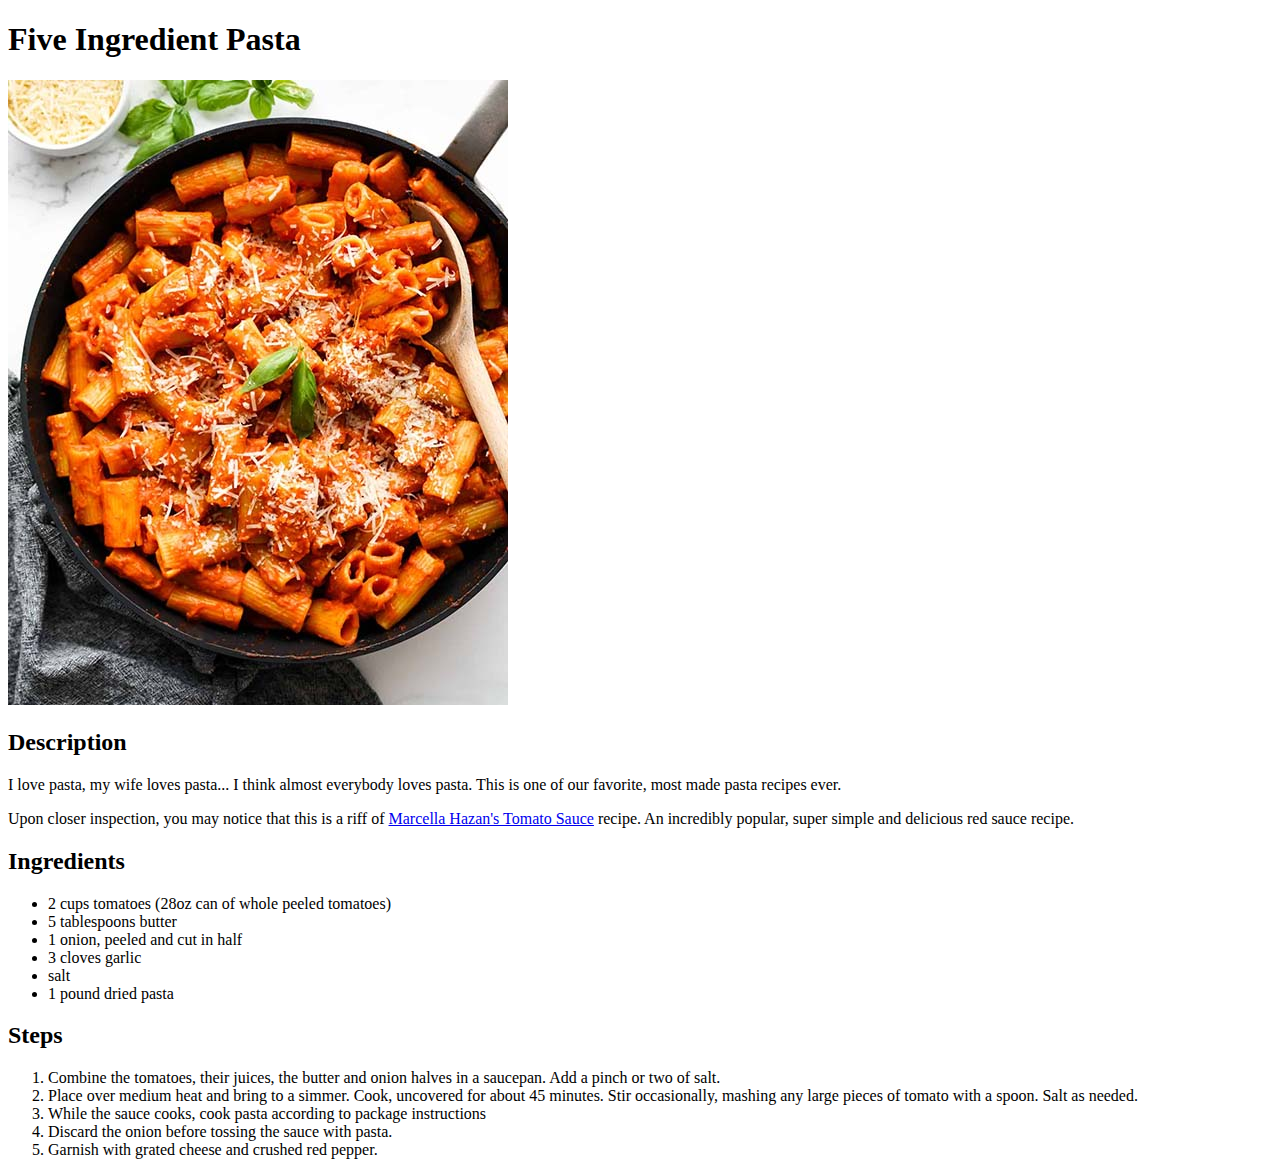
==== recipes/five-ingredient-pasta.html @ 7893f230 "upload work so far..." ====
<!DOCTYPE html>
<html lang="en">

<head>
    <meta charset="utf-8">
    <title>Five Ingredient Pasta</title>
</head>

<body>
    <h1>Five Ingredient Pasta</h1>
    <img src="./five-ingredient-pasta.jpg" alt="pasta in red sauce">
    <h2>Description</h2>
    <p>I love pasta, my wife loves pasta... I think almost everybody loves pasta. This is one of our favorite, most made
        pasta recipes ever.</p>
    <p>Upon closer inspection, you may notice that this is a riff of <a
            href="https://www.thekitchn.com/marcella-hazans-amazing-4ingre-144538" target="_blank"
            rel="noopener noreferrer">Marcella
            Hazan's Tomato Sauce</a>
        recipe. An incredibly popular, super simple and delicious red sauce recipe.</p>
    <h2>Ingredients</h2>
    <ul>
        <li>2 cups tomatoes (28oz can of whole peeled tomatoes)</li>
        <li>5 tablespoons butter</li>
        <li>1 onion, peeled and cut in half</li>
        <li>3 cloves garlic</li>
        <li>salt</li>
        <li>1 pound dried pasta</li>
    </ul>
    <h2>Steps</h2>
    <ol>
        <li>Combine the tomatoes, their juices, the butter and onion halves in a saucepan. Add a pinch or two of salt.
        </li>
        <li>Place over medium heat and bring to a simmer. Cook, uncovered for about 45 minutes. Stir occasionally,
            mashing any large pieces of tomato with a spoon. Salt as needed.</li>
        <li>While the sauce cooks, cook pasta according to package instructions</li>
        <li>Discard the onion before tossing the sauce with pasta.</li>
        <li>Garnish with grated cheese and crushed red pepper.</li>
    </ol>
</body>

</html>
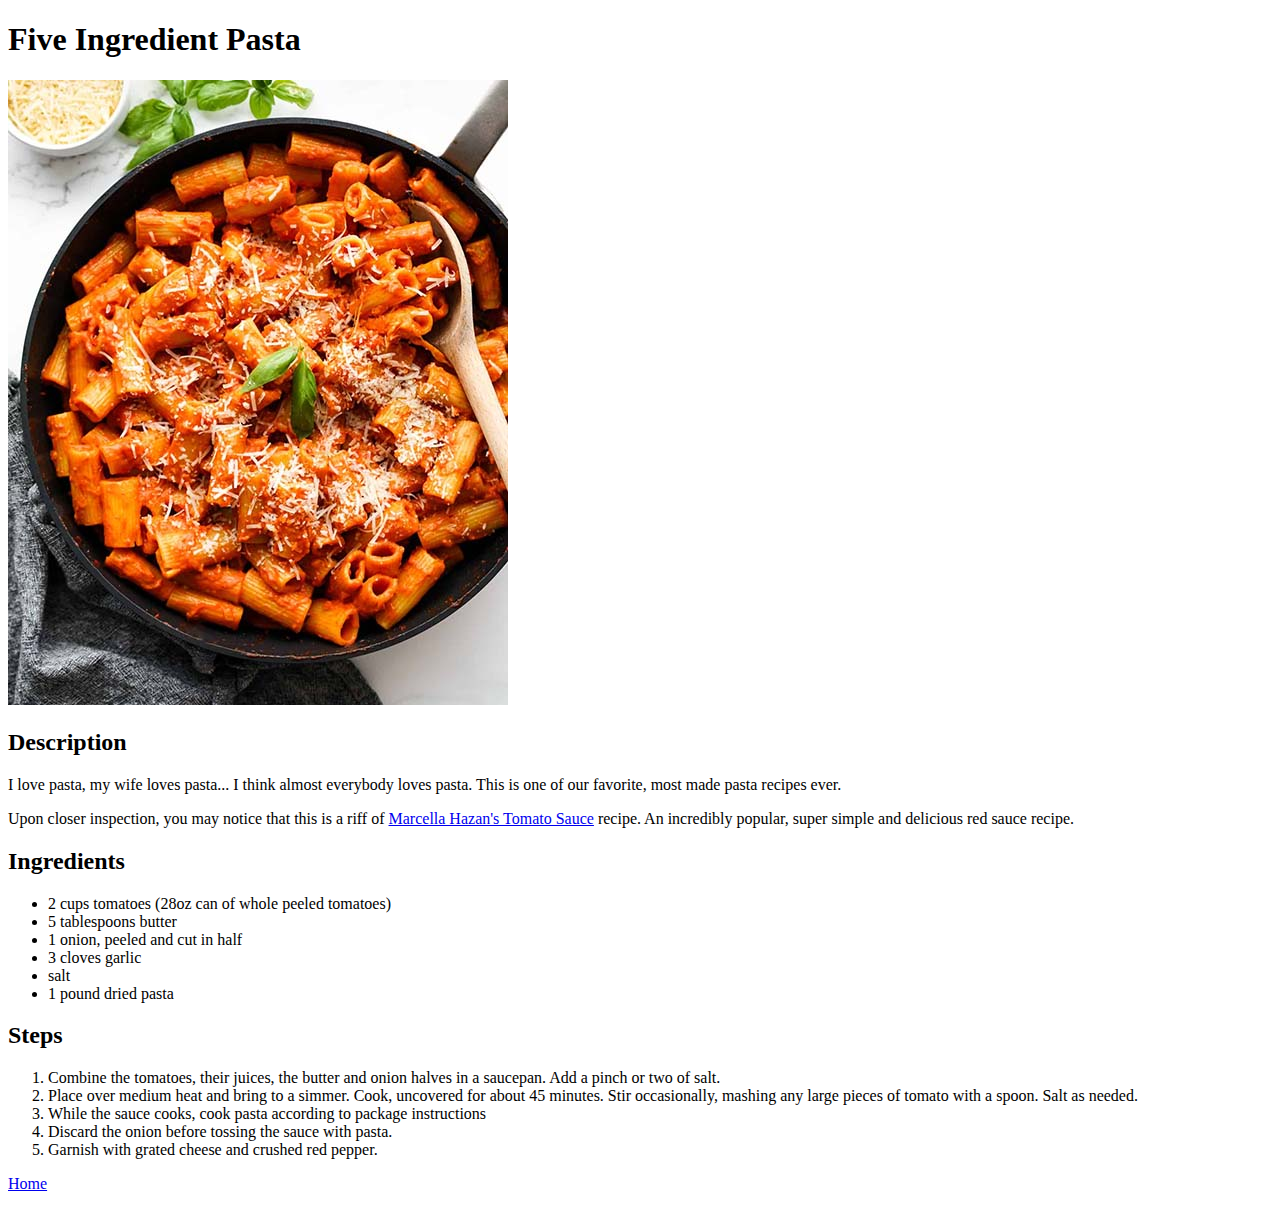
==== commit 38650aef: "add index href to recipe pages" ====
--- a/recipes/five-ingredient-pasta.html
+++ b/recipes/five-ingredient-pasta.html
@@ -36,6 +36,7 @@
         <li>Discard the onion before tossing the sauce with pasta.</li>
         <li>Garnish with grated cheese and crushed red pepper.</li>
     </ol>
+    <p><a href="/">Home</a></p>
 </body>
 
 </html>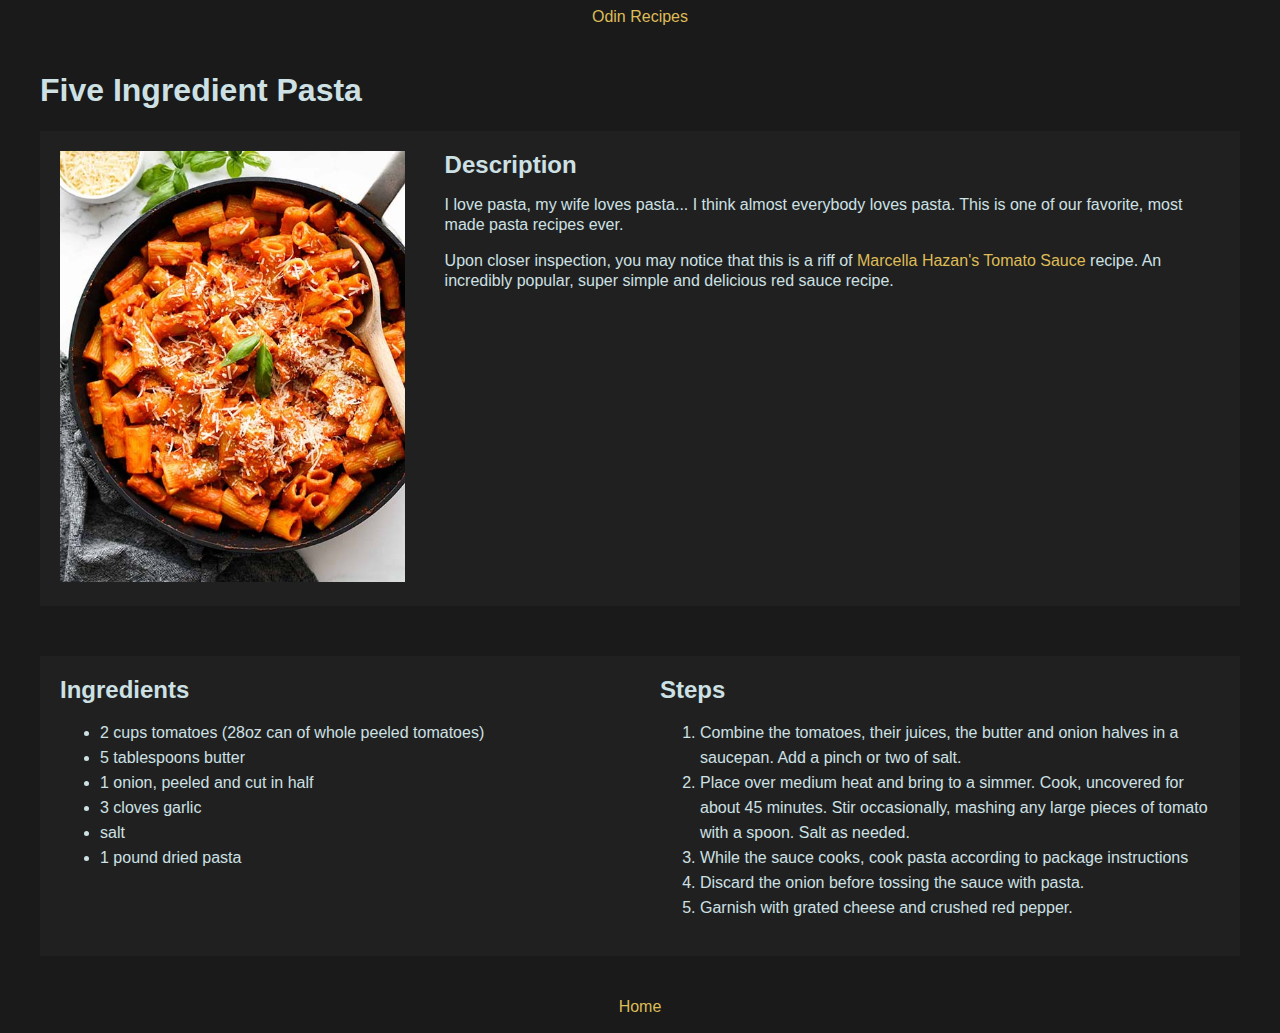
==== commit b3776a9a: "add css, edit html, edit README" ====
--- a/recipes/five-ingredient-pasta.html
+++ b/recipes/five-ingredient-pasta.html
@@ -3,40 +3,71 @@
 
 <head>
     <meta charset="utf-8">
+    <link rel="stylesheet" href="../style.css">
     <title>Five Ingredient Pasta</title>
 </head>
 
 <body>
-    <h1>Five Ingredient Pasta</h1>
-    <img src="./five-ingredient-pasta.jpg" alt="pasta in red sauce">
-    <h2>Description</h2>
-    <p>I love pasta, my wife loves pasta... I think almost everybody loves pasta. This is one of our favorite, most made
-        pasta recipes ever.</p>
-    <p>Upon closer inspection, you may notice that this is a riff of <a
-            href="https://www.thekitchn.com/marcella-hazans-amazing-4ingre-144538" target="_blank"
-            rel="noopener noreferrer">Marcella
-            Hazan's Tomato Sauce</a>
-        recipe. An incredibly popular, super simple and delicious red sauce recipe.</p>
-    <h2>Ingredients</h2>
-    <ul>
-        <li>2 cups tomatoes (28oz can of whole peeled tomatoes)</li>
-        <li>5 tablespoons butter</li>
-        <li>1 onion, peeled and cut in half</li>
-        <li>3 cloves garlic</li>
-        <li>salt</li>
-        <li>1 pound dried pasta</li>
-    </ul>
-    <h2>Steps</h2>
-    <ol>
-        <li>Combine the tomatoes, their juices, the butter and onion halves in a saucepan. Add a pinch or two of salt.
-        </li>
-        <li>Place over medium heat and bring to a simmer. Cook, uncovered for about 45 minutes. Stir occasionally,
-            mashing any large pieces of tomato with a spoon. Salt as needed.</li>
-        <li>While the sauce cooks, cook pasta according to package instructions</li>
-        <li>Discard the onion before tossing the sauce with pasta.</li>
-        <li>Garnish with grated cheese and crushed red pepper.</li>
-    </ol>
-    <p><a href="/">Home</a></p>
+    <header class="header">
+        <a class="header-link" href="../index.html">
+            Odin Recipes
+        </a>
+    </header>
+    <div class="main">
+        <div class="container">
+            <h1>Five Ingredient Pasta</h1>
+            <div class="row">
+                <div class="col">
+                    <img class="recipe-img" src="../images/five-ingredient-pasta.jpg" alt="pasta in red sauce">
+                </div>
+                <div class="col description">
+                    <h2>Description</h2>
+                    <p>I love pasta, my wife loves pasta... I think almost everybody loves pasta. This is one of our
+                        favorite,
+                        most
+                        made
+                        pasta recipes ever.</p>
+                    <p>Upon closer inspection, you may notice that this is a riff of <a
+                            href="https://www.thekitchn.com/marcella-hazans-amazing-4ingre-144538" target="_blank"
+                            rel="noopener noreferrer">Marcella
+                            Hazan's Tomato Sauce</a>
+                        recipe. An incredibly popular, super simple and delicious red sauce recipe.</p>
+                </div>
+            </div>
+            <div class="row mt">
+                <div class="col instructions">
+                    <h2>Ingredients</h2>
+                    <ul>
+                        <li>2 cups tomatoes (28oz can of whole peeled tomatoes)</li>
+                        <li>5 tablespoons butter</li>
+                        <li>1 onion, peeled and cut in half</li>
+                        <li>3 cloves garlic</li>
+                        <li>salt</li>
+                        <li>1 pound dried pasta</li>
+                    </ul>
+                </div>
+                <div class="col instructions">
+                    <h2>Steps</h2>
+                    <ol>
+                        <li>Combine the tomatoes, their juices, the butter and onion halves in a saucepan. Add a pinch
+                            or
+                            two of
+                            salt.
+                        </li>
+                        <li>Place over medium heat and bring to a simmer. Cook, uncovered for about 45 minutes. Stir
+                            occasionally,
+                            mashing any large pieces of tomato with a spoon. Salt as needed.</li>
+                        <li>While the sauce cooks, cook pasta according to package instructions</li>
+                        <li>Discard the onion before tossing the sauce with pasta.</li>
+                        <li>Garnish with grated cheese and crushed red pepper.</li>
+                    </ol>
+                </div>
+            </div>
+        </div>
+    </div>
+    <div class="footer">
+        <p><a href="../index.html">Home</a></p>
+    </div>
 </body>
 
 </html>--- a/style.css
+++ b/style.css
@@ -0,0 +1,112 @@
+/* Global */
+
+body {
+    font-family: Verdana, Geneva, Tahoma, sans-serif;
+    background-color: rgb(26, 26, 26);
+    color: rgb(205, 225, 229);
+}
+
+a {
+    text-decoration: none;
+    color: rgb(222, 188, 87);
+}
+
+a:hover {
+    color: rgb(205, 225, 229);
+    transition: .1s;
+}
+
+p {
+    line-height: 20px;
+}
+
+.header {
+    text-align: center;
+}
+
+.main {
+    padding-top: 25px;
+    padding-bottom: 25px;
+}
+
+.container {
+    max-width: 1200px;
+    margin: 0 auto;
+}
+
+.footer {
+    text-align: center;
+}
+
+.footer p {
+    color: rgb(131, 131, 131);
+}
+
+/* Index */
+.recipes {
+    display: flex;
+    flex-direction: row;
+    justify-content: space-around;
+}
+
+.item {
+    display: flex;
+    flex-direction: column;
+    justify-content: center;
+    text-align: center;
+    border: 1px solid rgb(205, 225, 229);
+    border-radius: 5px;
+    background-color: rgb(33, 32, 32);
+}
+
+.item:hover {
+    filter: brightness(80%);
+    transition: .2s;
+}
+
+.item-img {
+    width: 100%;
+    max-width: 300px;
+    border-radius: 5px 5px 0px;
+}
+
+.item-title {
+    padding: 20px 0px;
+    font-weight: bold;
+}
+
+/* Recipes */
+.row {
+    display: flex;
+    flex-direction: row;
+    background-color: rgb(33, 32, 32);
+}
+
+.col {
+    padding: 20px;
+}
+
+.description {
+    width: 75%;
+}
+
+.instructions {
+    width: 50%;
+}
+
+h2 {
+    margin: 0;
+}
+
+.recipe-img {
+    width: 100%;
+    max-width: 400px;
+}
+
+li {
+    line-height: 25px;
+}
+
+.mt {
+    margin-top: 50px;
+}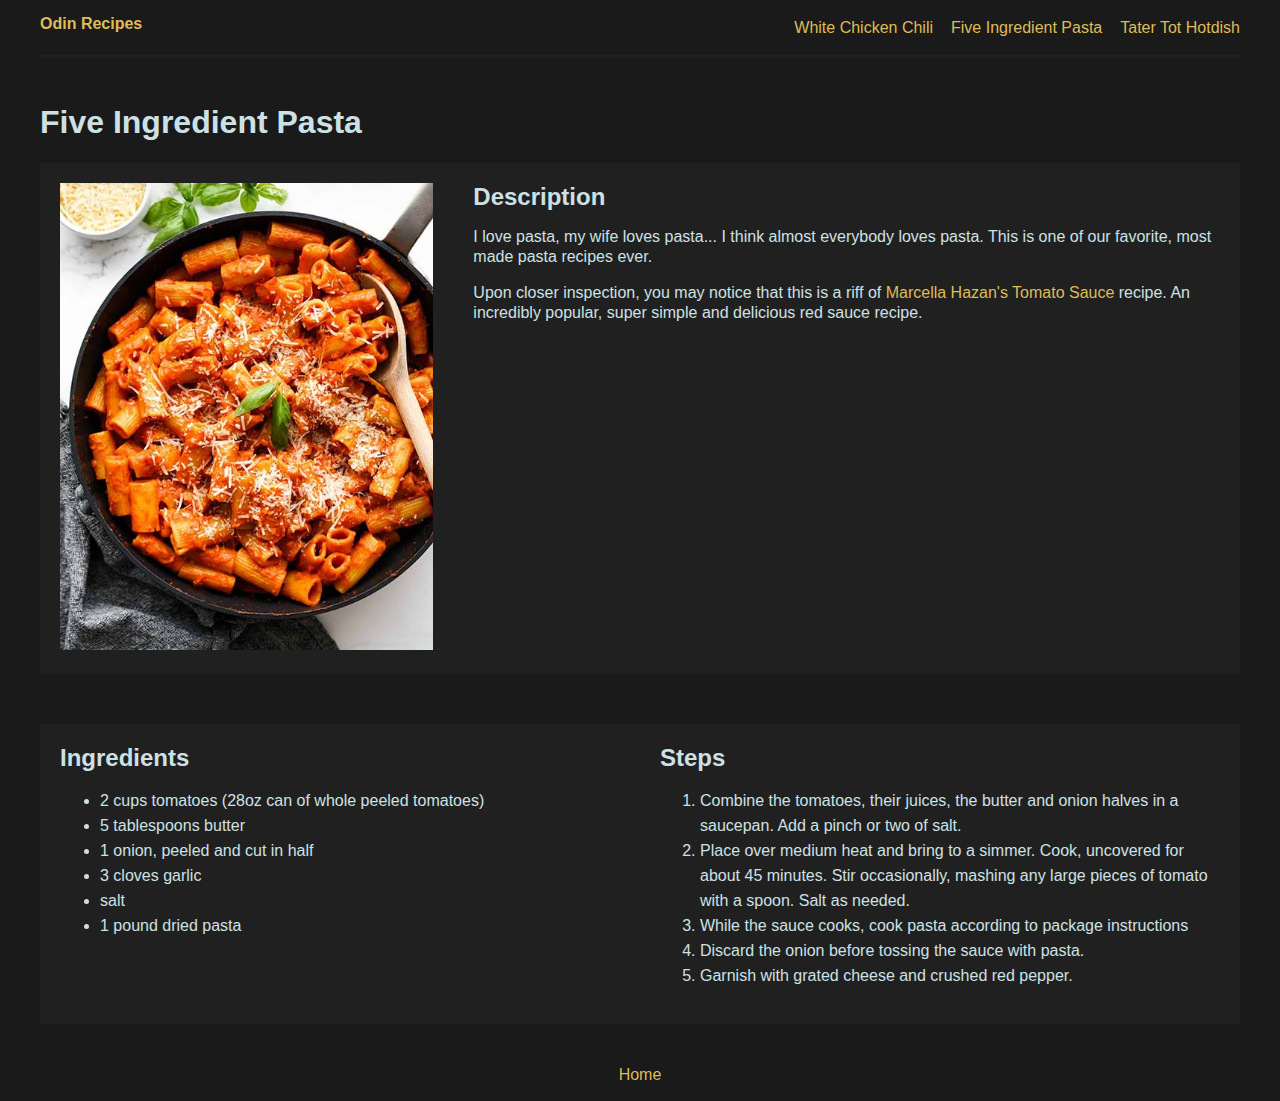
==== commit a66aaa0f: "add navbar, adjust misc css" ====
--- a/recipes/five-ingredient-pasta.html
+++ b/recipes/five-ingredient-pasta.html
@@ -9,9 +9,28 @@
 
 <body>
     <header class="header">
-        <a class="header-link" href="../index.html">
-            Odin Recipes
-        </a>
+        <div class="container">
+            <nav class="navbar">
+                <div class="nav-left">
+                    <a class="header-link" href="../index.html">
+                        Odin Recipes
+                    </a>
+                </div>
+                <div class="nav-right">
+                    <ul class="nav-list">
+                        <li>
+                            <a href="white-chicken-chili.html">White Chicken Chili</a>
+                        </li>
+                        <li>
+                            <a href="five-ingredient-pasta.html">Five Ingredient Pasta</a>
+                        </li>
+                        <li>
+                            <a href="tater-tot-hotdish.html">Tater Tot Hotdish</a>
+                        </li>
+                    </ul>
+                </div>
+            </nav>
+        </div>
     </header>
     <div class="main">
         <div class="container">
--- a/style.css
+++ b/style.css
@@ -1,9 +1,10 @@
 /* Global */
-
 body {
     font-family: Verdana, Geneva, Tahoma, sans-serif;
     background-color: rgb(26, 26, 26);
     color: rgb(205, 225, 229);
+    margin: 0;
+    padding: 0;
 }
 
 a {
@@ -22,6 +23,27 @@
 
 .header {
     text-align: center;
+}
+
+.navbar {
+    display: flex;
+    justify-content: space-between;
+    padding: 15px 0px;
+    border-bottom: 3px solid rgb(33, 32, 32);
+}
+
+.header-link {
+    font-weight: bold;
+}
+
+.nav-list {
+    margin: 0;
+    display: flex;
+}
+
+.navbar li {
+    list-style: none;
+    padding-left: 18px;
 }
 
 .main {
@@ -84,14 +106,15 @@
 
 .col {
     padding: 20px;
+    flex: 1;
 }
 
 .description {
-    width: 75%;
+    flex: 2;
 }
 
 .instructions {
-    width: 50%;
+    flex: 1;
 }
 
 h2 {
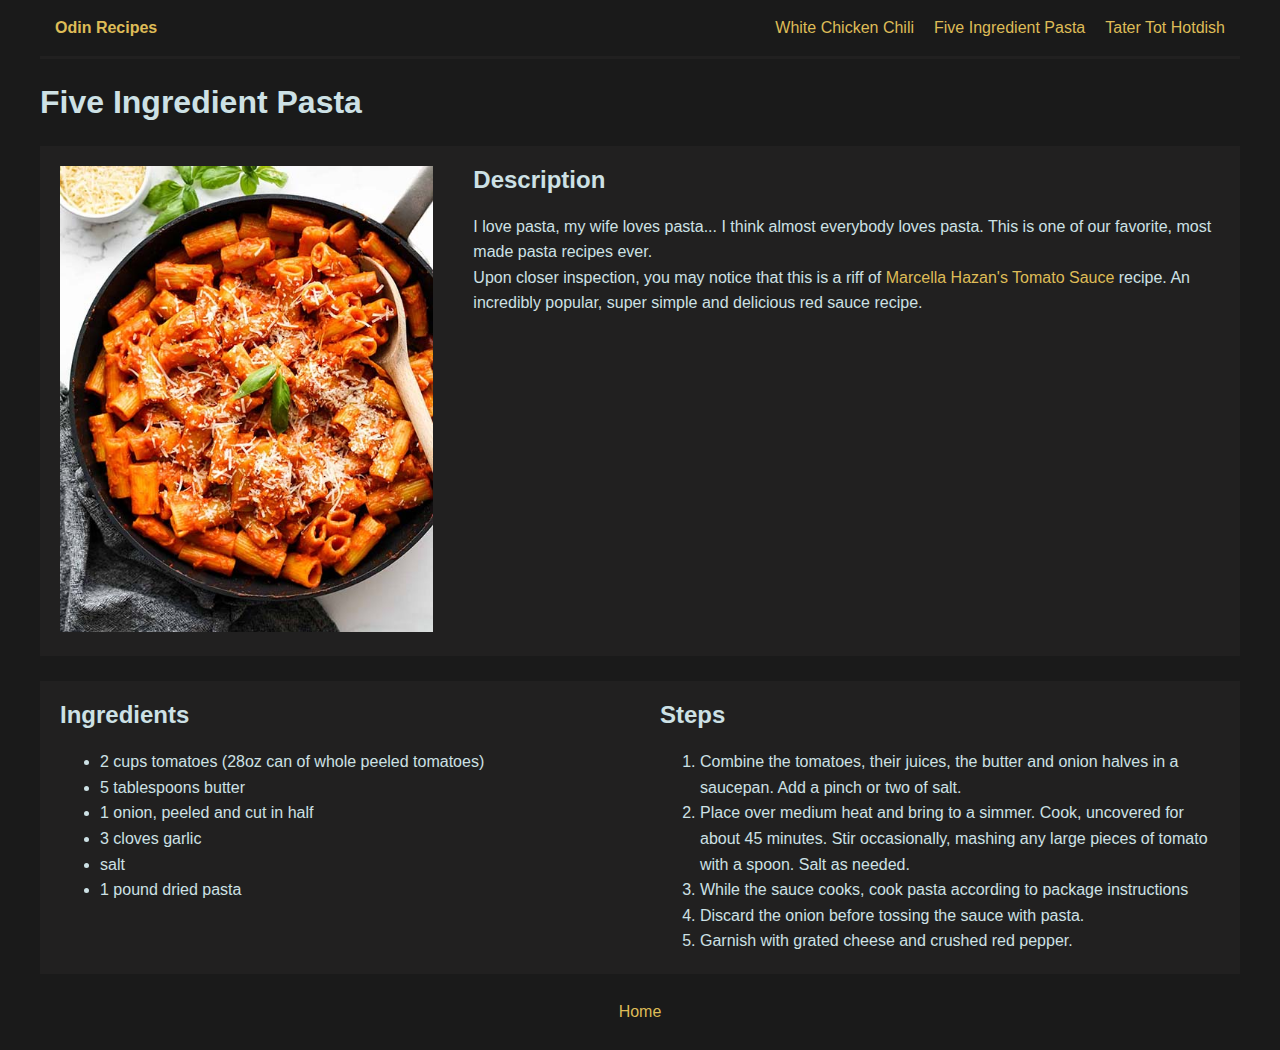
==== commit 43618d20: "add various css and html improvements" ====
--- a/recipes/five-ingredient-pasta.html
+++ b/recipes/five-ingredient-pasta.html
@@ -85,7 +85,9 @@
         </div>
     </div>
     <div class="footer">
-        <p><a href="../index.html">Home</a></p>
+        <div class="container">
+            <p><a href="../index.html">Home</a></p>
+        </div>
     </div>
 </body>
 
--- a/style.css
+++ b/style.css
@@ -5,6 +5,24 @@
     color: rgb(205, 225, 229);
     margin: 0;
     padding: 0;
+}
+
+h1,
+h2,
+p,
+a,
+ul,
+ol,
+li {
+    margin: 0;
+}
+
+h1 {
+    padding: 25px 0;
+}
+
+h2 {
+    margin-bottom: 20px;
 }
 
 a {
@@ -17,38 +35,9 @@
     transition: .1s;
 }
 
-p {
-    line-height: 20px;
-}
-
-.header {
-    text-align: center;
-}
-
-.navbar {
-    display: flex;
-    justify-content: space-between;
-    padding: 15px 0px;
-    border-bottom: 3px solid rgb(33, 32, 32);
-}
-
-.header-link {
-    font-weight: bold;
-}
-
-.nav-list {
-    margin: 0;
-    display: flex;
-}
-
-.navbar li {
-    list-style: none;
-    padding-left: 18px;
-}
-
-.main {
-    padding-top: 25px;
-    padding-bottom: 25px;
+p,
+li {
+    line-height: 1.6rem;
 }
 
 .container {
@@ -56,15 +45,17 @@
     margin: 0 auto;
 }
 
-.footer {
+.footer p {
+    text-align: center;
+    color: rgb(131, 131, 131);
+    padding: 25px 0;
+}
+
+/* Index */
+.title {
     text-align: center;
 }
 
-.footer p {
-    color: rgb(131, 131, 131);
-}
-
-/* Index */
 .recipes {
     display: flex;
     flex-direction: row;
@@ -72,9 +63,6 @@
 }
 
 .item {
-    display: flex;
-    flex-direction: column;
-    justify-content: center;
     text-align: center;
     border: 1px solid rgb(205, 225, 229);
     border-radius: 5px;
@@ -87,17 +75,47 @@
 }
 
 .item-img {
-    width: 100%;
-    max-width: 300px;
-    border-radius: 5px 5px 0px;
+    width: 300px;
+    max-width: 100%;
+    border-radius: 3px 3px 0px 0px;
 }
 
 .item-title {
-    padding: 20px 0px;
+    padding: 25px 0px;
     font-weight: bold;
 }
 
 /* Recipes */
+.navbar {
+    display: flex;
+    justify-content: space-between;
+    align-items: center;
+    padding: 15px 0;
+    border-bottom: 3px solid rgb(33, 32, 32);
+}
+
+.nav-left {
+    margin-left: 15px;
+}
+
+.nav-right {
+    margin-right: 15px;
+}
+
+.header-link {
+    font-weight: bold;
+}
+
+.nav-list {
+    margin: 0;
+    display: flex;
+    gap: 20px;
+}
+
+.navbar li {
+    list-style: none;
+}
+
 .row {
     display: flex;
     flex-direction: row;
@@ -117,19 +135,10 @@
     flex: 1;
 }
 
-h2 {
-    margin: 0;
-}
-
 .recipe-img {
-    width: 100%;
-    max-width: 400px;
-}
-
-li {
-    line-height: 25px;
+    max-width: 100%;
 }
 
 .mt {
-    margin-top: 50px;
+    margin-top: 25px;
 }